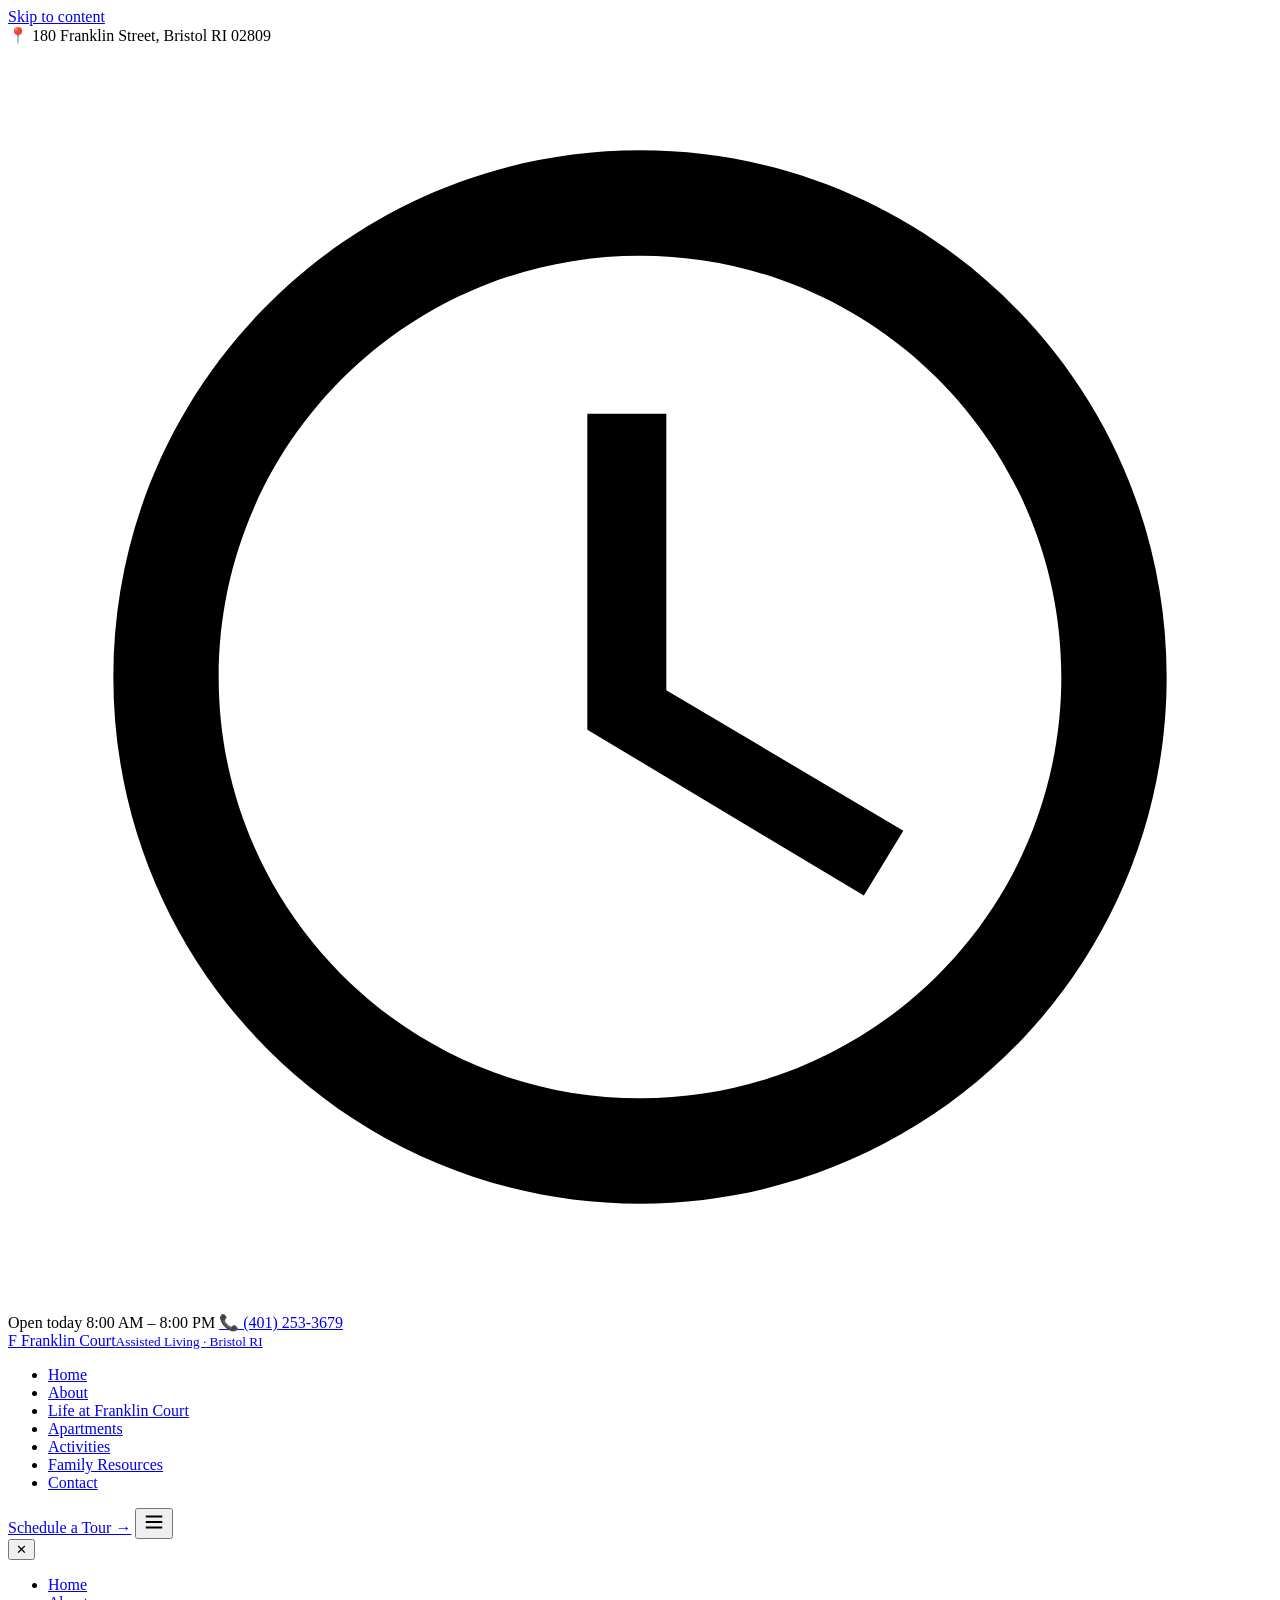
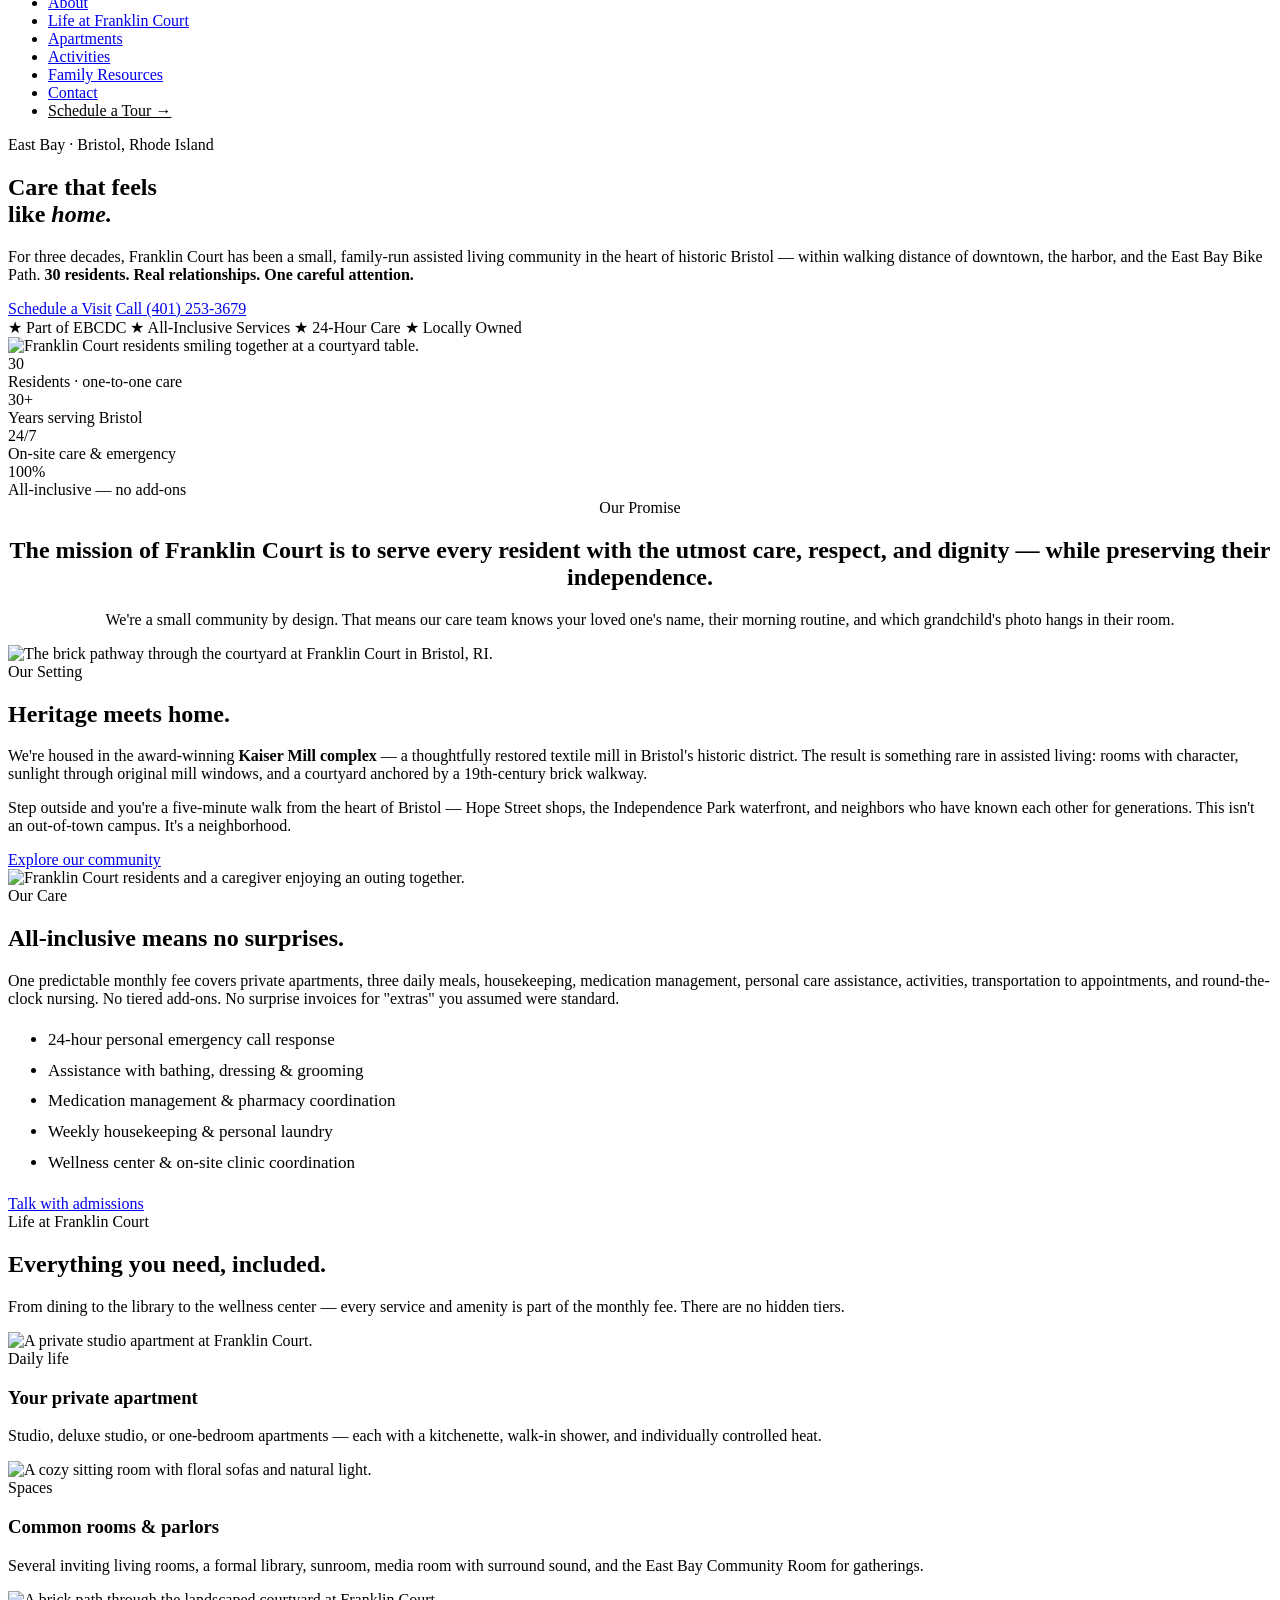
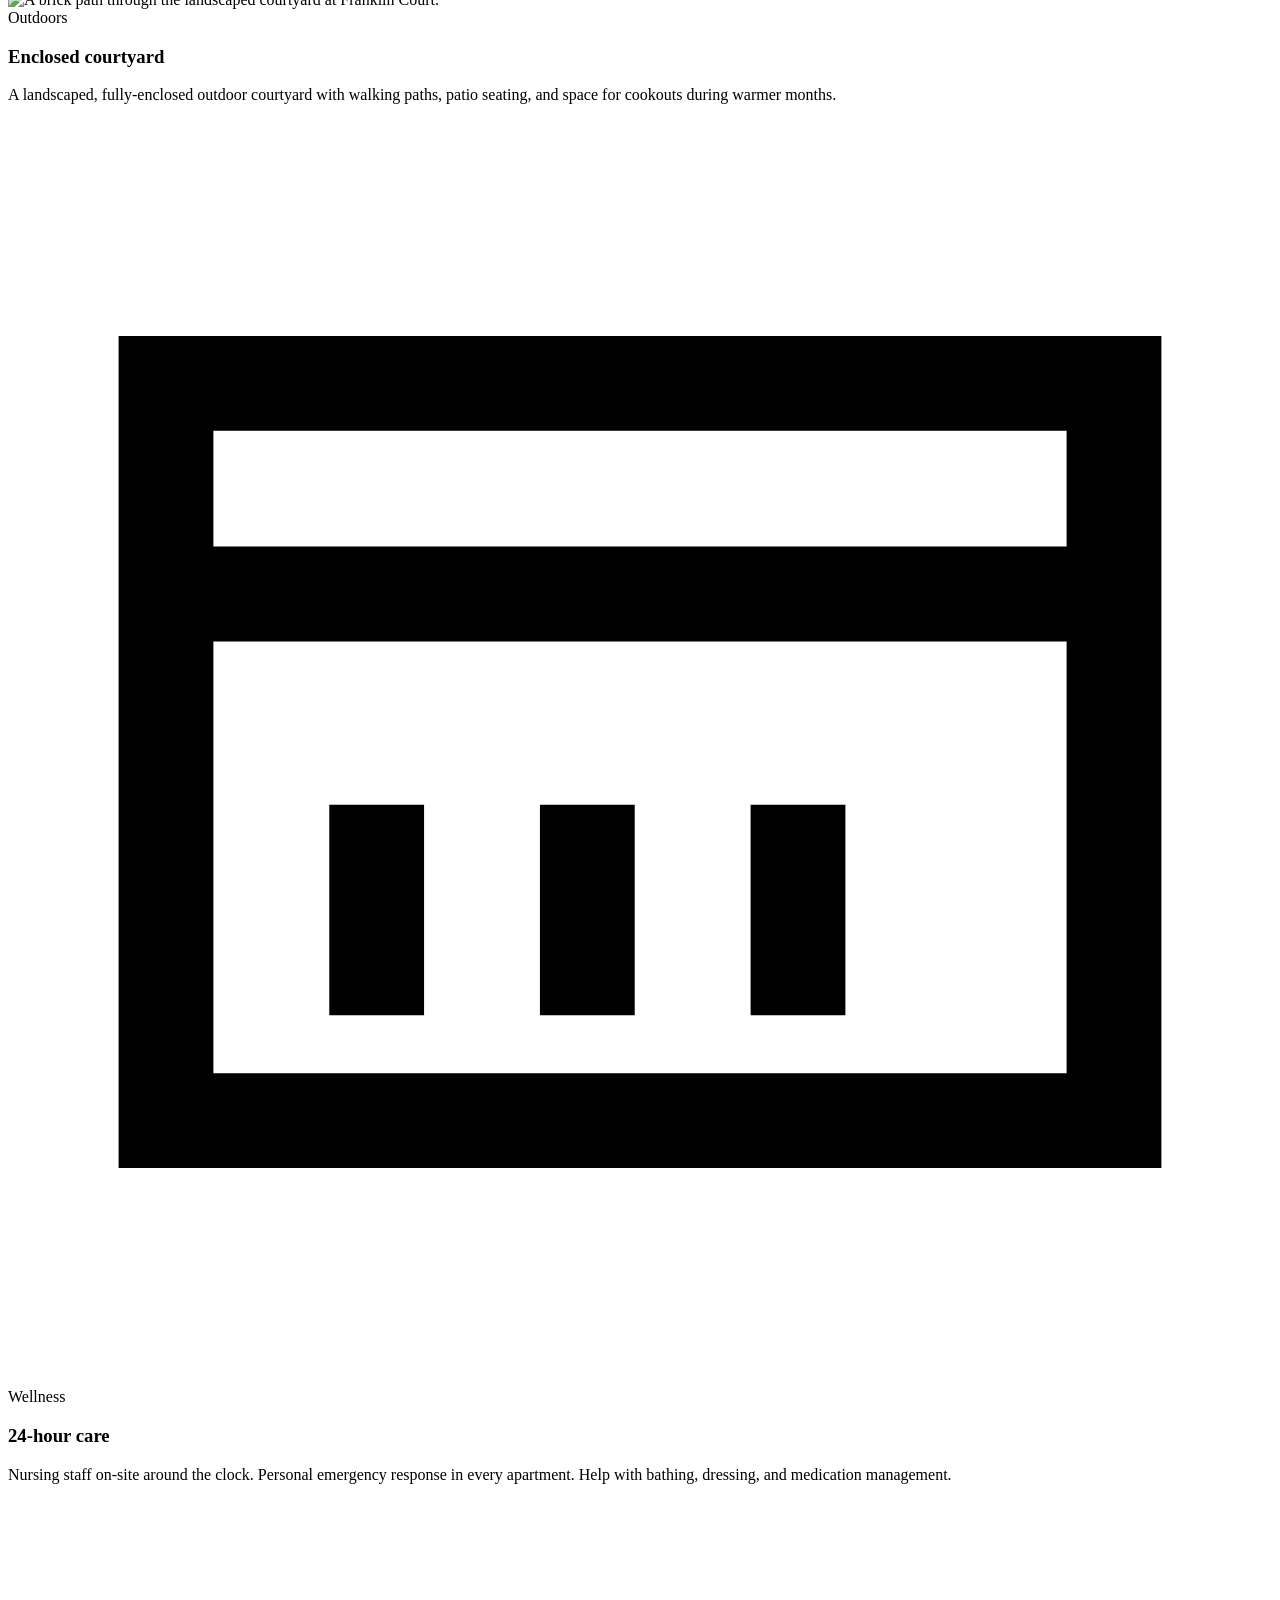
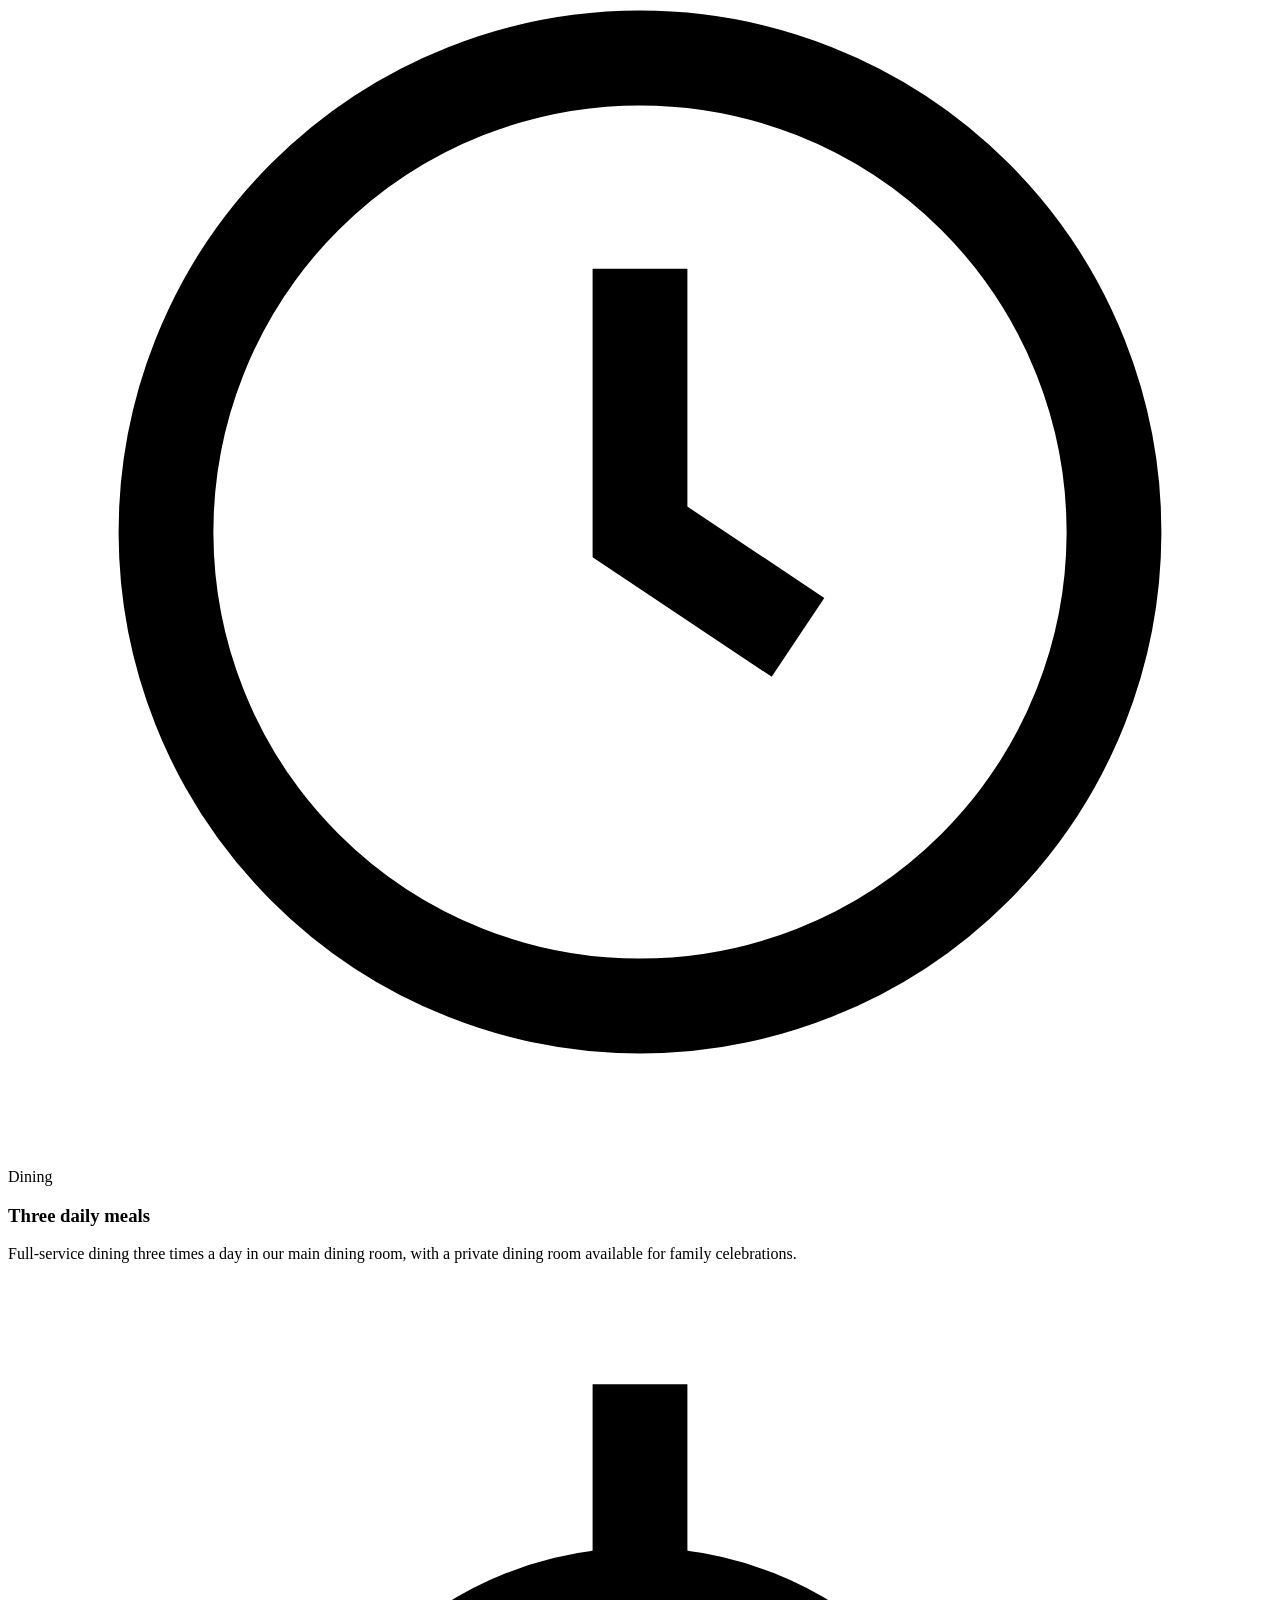
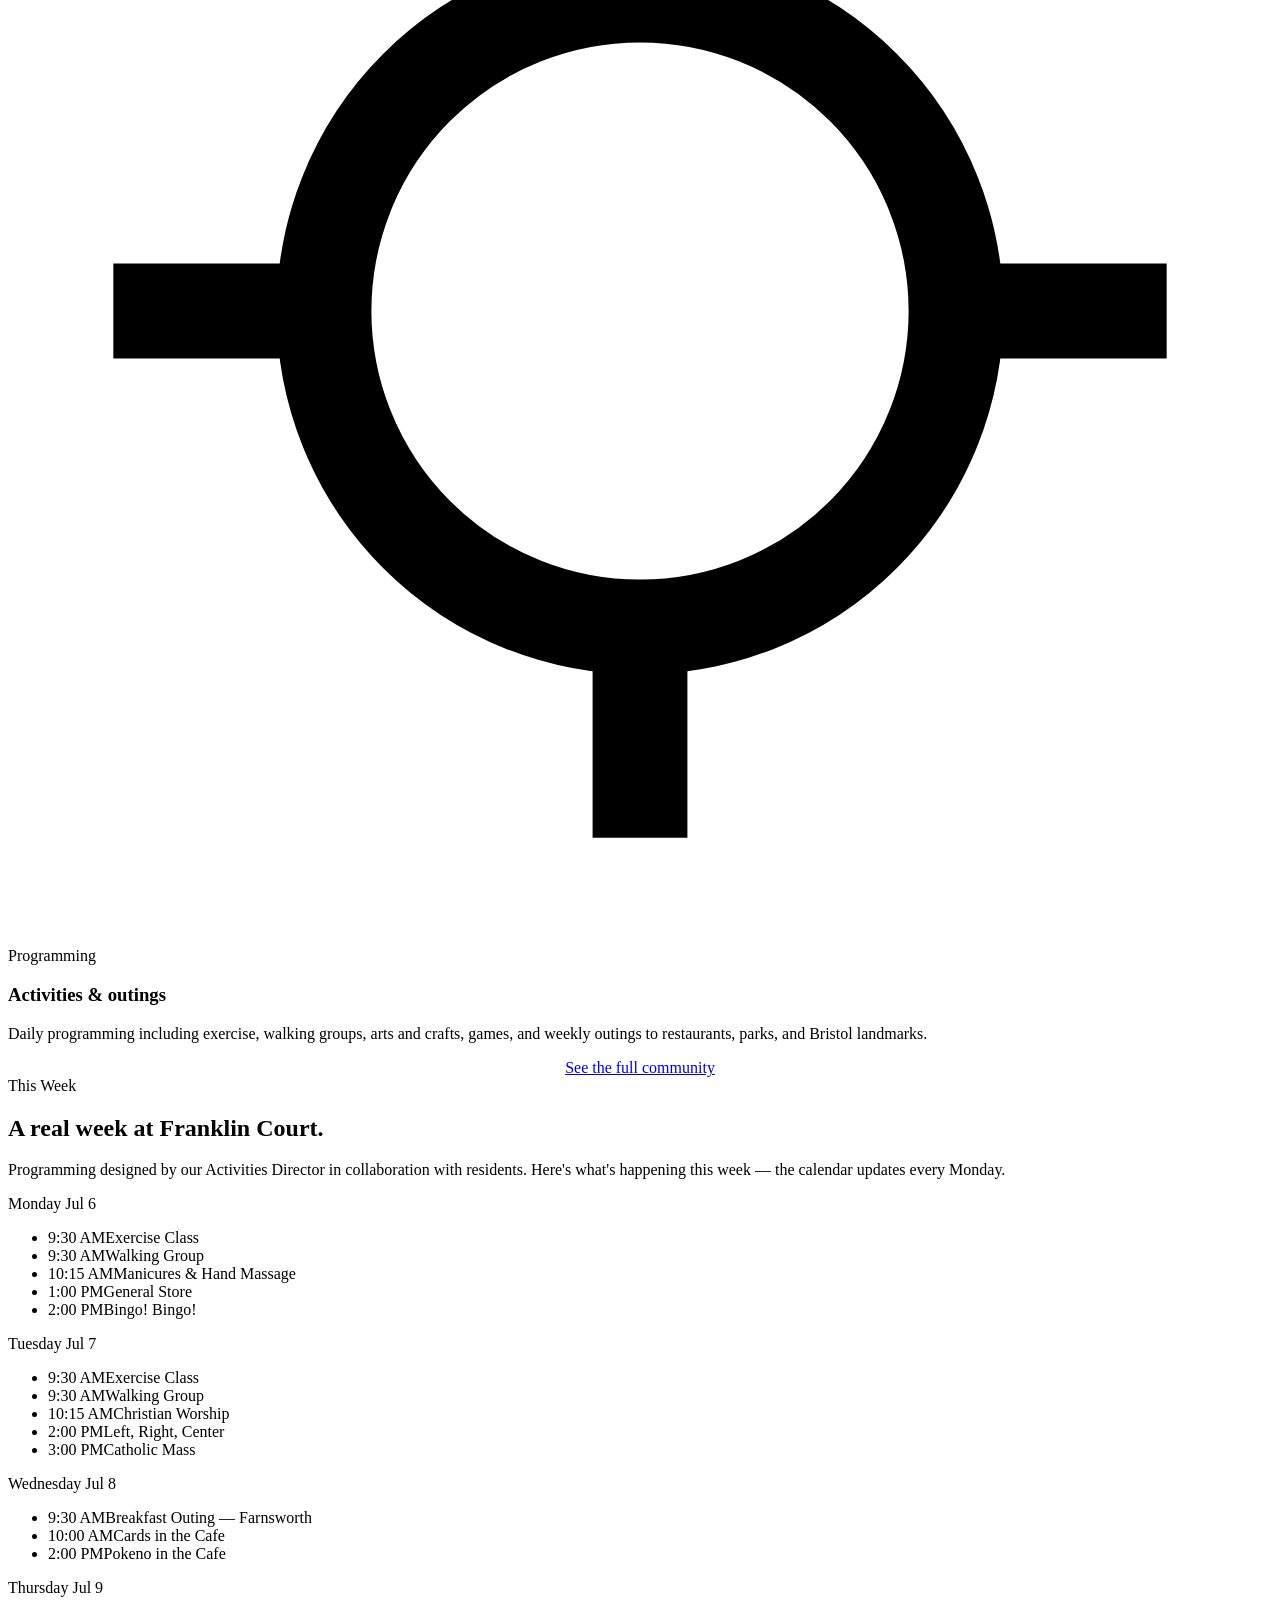
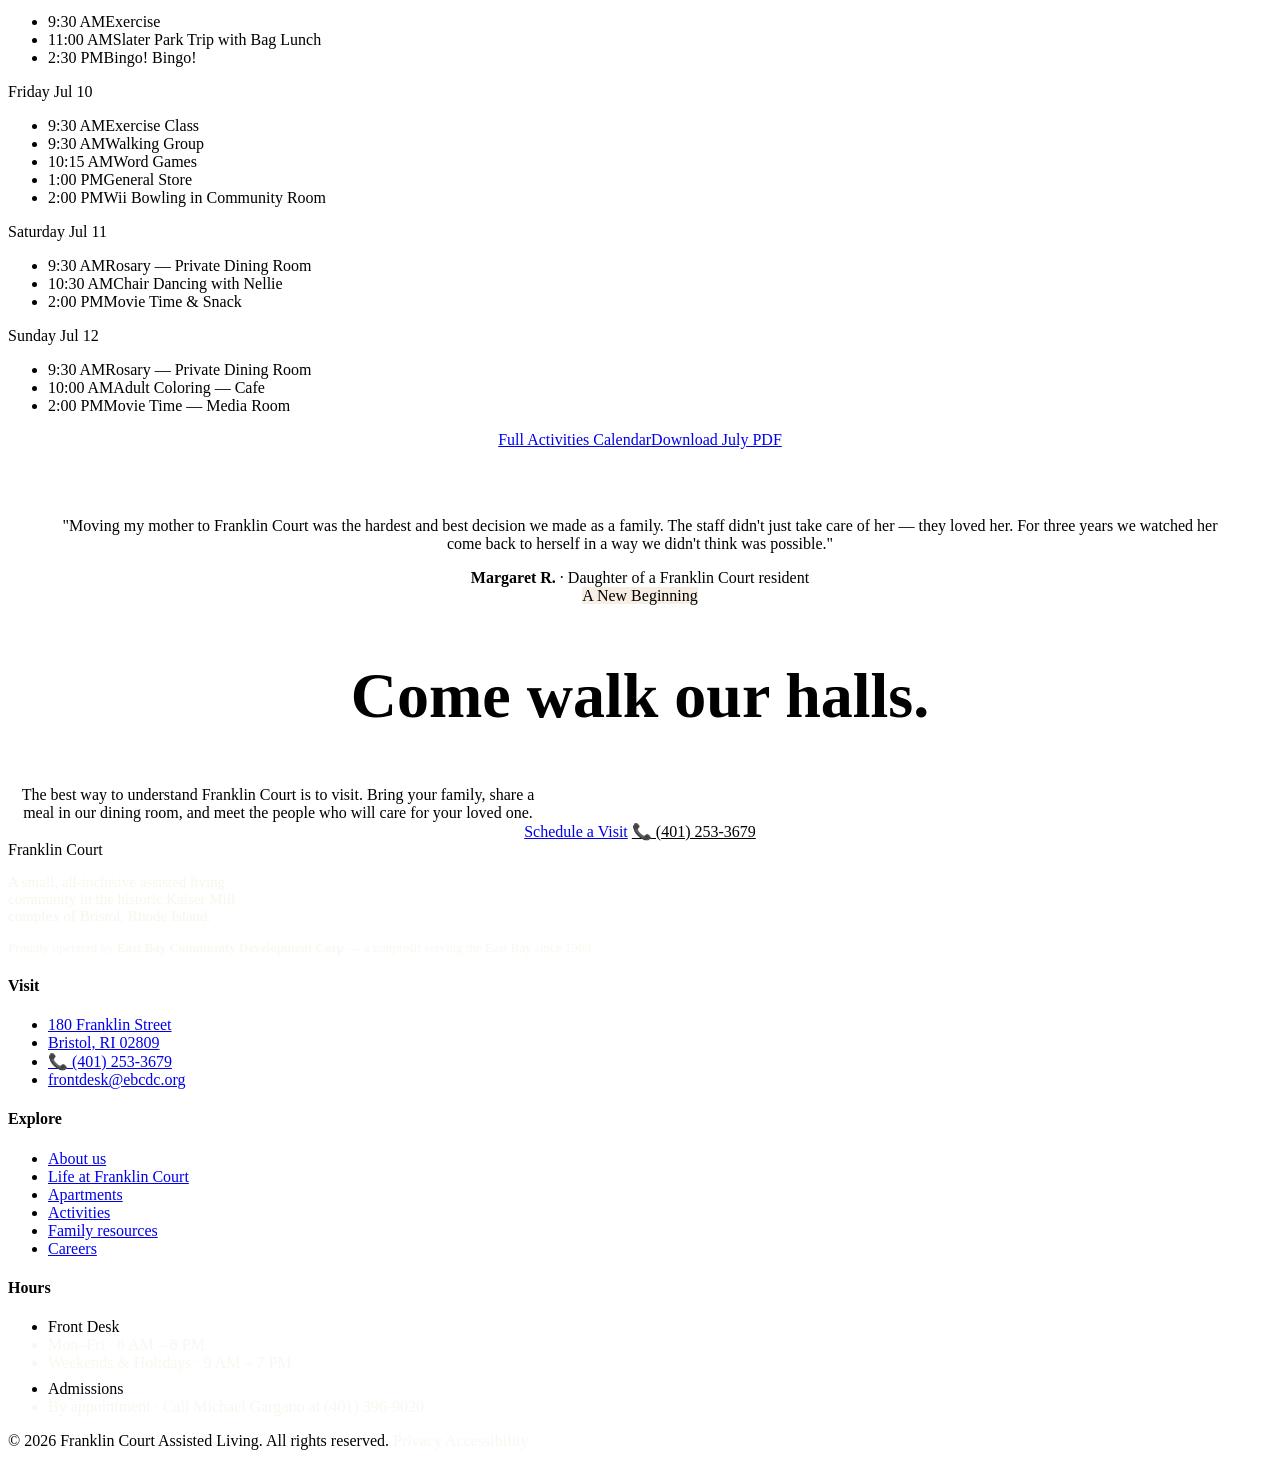
==== wordpress-theme/index.html @ 89bde264 "Fix home page hero: use hero-home.jpg (smiling residents) instead of card-staff.jpg (outdoor group)" ====
<!DOCTYPE html>
<html lang="en">
<head>
  <meta charset="utf-8">
  <meta name="viewport" content="width=device-width, initial-scale=1, viewport-fit=cover">
  <title>Franklin Court Assisted Living | Bristol, RI</title>
  <meta name="description" content="A dignified, family-run assisted living community in the historic Kaiser Mill complex of Bristol, RI. Personalized care, all-inclusive services, and a deep connection to the East Bay community since 1993.">
  <meta name="theme-color" content="#1A2530">

  <link rel="preconnect" href="https://fonts.googleapis.com">
  <link rel="preconnect" href="https://fonts.gstatic.com" crossorigin>
  <link href="https://fonts.googleapis.com/css2?family=Fraunces:ital,opsz,wght@0,9..144,400;0,9..144,500;0,9..144,600;1,9..144,400;1,9..144,500&family=JetBrains+Mono:wght@500;600&family=Source+Sans+3:wght@400;500;600;700&display=swap" rel="stylesheet">

  <link rel="stylesheet" href="css/main.css">
  <link rel="icon" type="image/svg+xml" href="data:image/svg+xml,<svg xmlns='http://www.w3.org/2000/svg' viewBox='0 0 32 32'><rect width='32' height='32' rx='6' fill='%231A2530'/><text x='16' y='22' font-family='Georgia' font-size='18' fill='%23F5EFE2' text-anchor='middle' font-weight='500'>F</text></svg>">

  <meta property="og:type" content="website">
  <meta property="og:title" content="Franklin Court Assisted Living | Bristol RI">
  <meta property="og:description" content="All-inclusive assisted living in the heart of historic Bristol, RI. Personalized care, dignity, and a real family-feel.">
  <meta property="og:image" content="images/hero-home.jpg">
  <meta property="og:url" content="https://www.fcalri.com/">
</head>
<body>
  <a class="skip-link" href="#main">Skip to content</a>

  <header class="site-header" role="banner">
    <div class="topbar">
      <div class="container topbar-inner">
        <span>📍 180 Franklin Street, Bristol RI 02809</span>
        <div class="topbar-meta">
          <span><svg viewBox="0 0 24 24" fill="currentColor"><path d="M12 2C6.48 2 2 6.48 2 12s4.48 10 10 10 10-4.48 10-10S17.52 2 12 2zm0 18c-4.42 0-8-3.58-8-8s3.58-8 8-8 8 3.58 8 8-3.58 8-8 8zm.5-13H11v6l5.25 3.15.75-1.23-4.5-2.67z"/></svg> Open today 8:00 AM – 8:00 PM</span>
          <a href="tel:14012533679">📞 (401) 253-3679</a>
        </div>
      </div>
    </div>

    <div class="container nav">
      <a href="/" class="brand" aria-label="Franklin Court Assisted Living">
        <span class="brand-mark">F</span>
        <span class="brand-text">Franklin Court<small>Assisted Living · Bristol RI</small></span>
      </a>

      <nav aria-label="Primary">
        <ul class="nav-links">
          <li><a class="nav-link is-active" href="/">Home</a></li>
          <li><a class="nav-link" href="about.html">About</a></li>
          <li><a class="nav-link" href="life-at.html">Life at Franklin Court</a></li>
          <li><a class="nav-link" href="apartments.html">Apartments</a></li>
          <li><a class="nav-link" href="activities.html">Activities</a></li>
          <li><a class="nav-link" href="family-resources.html">Family Resources</a></li>
          <li><a class="nav-link" href="contact.html">Contact</a></li>
        </ul>
      </nav>

      <a href="tour.html" class="nav-cta">Schedule a Tour →</a>
      <button class="nav-toggle" aria-label="Open menu" aria-expanded="false" id="navToggle">
        <svg viewBox="0 0 24 24" width="22" height="22" fill="none" stroke="currentColor" stroke-width="2"><path d="M3 6h18M3 12h18M3 18h18"/></svg>
      </button>
    </div>
  </header>

  <div class="mobile-menu" id="mobileMenu" role="dialog" aria-label="Menu">
    <button class="mobile-menu-close" id="mobileClose" aria-label="Close menu">✕</button>
    <ul>
      <li><a href="/">Home</a></li>
      <li><a href="about.html">About</a></li>
      <li><a href="life-at.html">Life at Franklin Court</a></li>
      <li><a href="apartments.html">Apartments</a></li>
      <li><a href="activities.html">Activities</a></li>
      <li><a href="family-resources.html">Family Resources</a></li>
      <li><a href="contact.html">Contact</a></li>
      <li><a href="tour.html" style="color:var(--c-accent)">Schedule a Tour →</a></li>
    </ul>
  </div>

  <main id="main">

    <!-- HERO -->
    <section class="hero">
      <div class="container-wide hero-grid">
        <div class="hero-text reveal">
          <span class="eyebrow">East Bay · Bristol, Rhode Island</span>
          <h1>Care that feels<br>like <em>home.</em></h1>
          <p class="hero-lede">
            For three decades, Franklin Court has been a small, family-run assisted living community in the heart of historic Bristol — within walking distance of downtown, the harbor, and the East Bay Bike Path. <strong>30 residents. Real relationships. One careful attention.</strong>
          </p>
          <div class="btn-row">
            <a href="tour.html" class="btn btn-primary">Schedule a Visit</a>
            <a href="tel:14012533679" class="btn btn-ghost">Call (401) 253-3679</a>
          </div>

          <div class="hero-trust">
            <span class="hero-trust-item">★ Part of EBCDC</span>
            <span class="hero-trust-item">★ All-Inclusive Services</span>
            <span class="hero-trust-item">★ 24-Hour Care</span>
            <span class="hero-trust-item">★ Locally Owned</span>
          </div>
        </div>
        <div class="hero-image">
          <img src="images/hero-home.jpg" alt="Franklin Court residents smiling together at a courtyard table.">
        </div>
      </div>
    </section>

    <!-- STATS -->
    <section class="stats">
      <div class="container">
        <div class="stats-grid">
          <div>
            <div class="stat-num">30</div>
            <div class="stat-label">Residents · one-to-one care</div>
          </div>
          <div>
            <div class="stat-num">30+</div>
            <div class="stat-label">Years serving Bristol</div>
          </div>
          <div>
            <div class="stat-num">24/7</div>
            <div class="stat-label">On-site care & emergency</div>
          </div>
          <div>
            <div class="stat-num">100%</div>
            <div class="stat-label">All-inclusive — no add-ons</div>
          </div>
        </div>
      </div>
    </section>

    <!-- INTRO / MISSION -->
    <section class="section-paper">
      <div class="container-narrow" style="text-align:center;">
        <span class="eyebrow">Our Promise</span>
        <h2 class="reveal">The mission of Franklin Court is to serve every resident with the utmost care, respect, and dignity — while preserving their independence.</h2>
        <p style="font-size:var(--fs-md); color:var(--c-slate); margin-top:var(--sp-3);" class="reveal">
          We're a small community by design. That means our care team knows your loved one's name, their morning routine, and which grandchild's photo hangs in their room.
        </p>
      </div>
    </section>

    <!-- TWO-COLUMN: WHAT MAKES US DIFFERENT -->
    <section class="section-cream">
      <div class="container-wide">
        <div class="feature">
          <div class="feature-image reveal">
            <img src="images/hero-life-at.jpg" alt="The brick pathway through the courtyard at Franklin Court in Bristol, RI.">
          </div>
          <div class="feature-text reveal">
            <span class="eyebrow">Our Setting</span>
            <h2>Heritage meets home.</h2>
            <p>
              We're housed in the award-winning <strong>Kaiser Mill complex</strong> — a thoughtfully restored textile mill in Bristol's historic district. The result is something rare in assisted living: rooms with character, sunlight through original mill windows, and a courtyard anchored by a 19th-century brick walkway.
            </p>
            <p>
              Step outside and you're a five-minute walk from the heart of Bristol — Hope Street shops, the Independence Park waterfront, and neighbors who have known each other for generations. This isn't an out-of-town campus. It's a neighborhood.
            </p>
            <a href="life-at.html" class="btn btn-secondary">Explore our community</a>
          </div>
        </div>
      </div>
    </section>

    <section>
      <div class="container-wide">
        <div class="feature reverse">
          <div class="feature-image reveal">
            <img src="images/card-staff.jpg" alt="Franklin Court residents and a caregiver enjoying an outing together.">
          </div>
          <div class="feature-text reveal">
            <span class="eyebrow">Our Care</span>
            <h2>All-inclusive means no surprises.</h2>
            <p>
              One predictable monthly fee covers private apartments, three daily meals, housekeeping, medication management, personal care assistance, activities, transportation to appointments, and round-the-clock nursing. No tiered add-ons. No surprise invoices for "extras" you assumed were standard.
            </p>
            <ul style="font-size:1.0625rem; line-height:1.8; color:var(--c-ink-soft);">
              <li>24-hour personal emergency call response</li>
              <li>Assistance with bathing, dressing &amp; grooming</li>
              <li>Medication management &amp; pharmacy coordination</li>
              <li>Weekly housekeeping &amp; personal laundry</li>
              <li>Wellness center &amp; on-site clinic coordination</li>
            </ul>
            <a href="tour.html" class="btn btn-secondary">Talk with admissions</a>
          </div>
        </div>
      </div>
    </section>

    <!-- SERVICE GRID -->
    <section class="section-cream">
      <div class="container-wide">
        <div class="section-head">
          <span class="eyebrow">Life at Franklin Court</span>
          <h2>Everything you need, included.</h2>
          <p>From dining to the library to the wellness center — every service and amenity is part of the monthly fee. There are no hidden tiers.</p>
        </div>

        <div class="card-grid cols-3">
          <div class="card reveal">
            <div class="card-image"><img src="images/hero-apartments.jpg" alt="A private studio apartment at Franklin Court."></div>
            <div class="card-body">
              <div class="card-meta">Daily life</div>
              <h3 class="card-title">Your private apartment</h3>
              <p class="card-text">Studio, deluxe studio, or one-bedroom apartments — each with a kitchenette, walk-in shower, and individually controlled heat.</p>
            </div>
          </div>
          <div class="card reveal">
            <div class="card-image"><img src="images/card-library.jpg" alt="A cozy sitting room with floral sofas and natural light."></div>
            <div class="card-body">
              <div class="card-meta">Spaces</div>
              <h3 class="card-title">Common rooms & parlors</h3>
              <p class="card-text">Several inviting living rooms, a formal library, sunroom, media room with surround sound, and the East Bay Community Room for gatherings.</p>
            </div>
          </div>
          <div class="card reveal">
            <div class="card-image"><img src="images/hero-life-at.jpg" alt="A brick path through the landscaped courtyard at Franklin Court."></div>
            <div class="card-body">
              <div class="card-meta">Outdoors</div>
              <h3 class="card-title">Enclosed courtyard</h3>
              <p class="card-text">A landscaped, fully-enclosed outdoor courtyard with walking paths, patio seating, and space for cookouts during warmer months.</p>
            </div>
          </div>
          <div class="card reveal">
            <div class="card-body" style="padding:var(--sp-4);">
              <div class="card-icon">
                <svg viewBox="0 0 24 24" fill="none" stroke="currentColor" stroke-width="1.8"><path d="M3 5h18v14H3z M3 9h18 M7 13v4 M11 13v4 M15 13v4"/></svg>
              </div>
              <div class="card-meta">Wellness</div>
              <h3 class="card-title">24-hour care</h3>
              <p class="card-text">Nursing staff on-site around the clock. Personal emergency response in every apartment. Help with bathing, dressing, and medication management.</p>
            </div>
          </div>
          <div class="card reveal">
            <div class="card-body" style="padding:var(--sp-4);">
              <div class="card-icon">
                <svg viewBox="0 0 24 24" fill="none" stroke="currentColor" stroke-width="1.8"><circle cx="12" cy="12" r="9"/><path d="M12 7v5l3 2"/></svg>
              </div>
              <div class="card-meta">Dining</div>
              <h3 class="card-title">Three daily meals</h3>
              <p class="card-text">Full-service dining three times a day in our main dining room, with a private dining room available for family celebrations.</p>
            </div>
          </div>
          <div class="card reveal">
            <div class="card-body" style="padding:var(--sp-4);">
              <div class="card-icon">
                <svg viewBox="0 0 24 24" fill="none" stroke="currentColor" stroke-width="1.8"><path d="M2 12h4 M18 12h4 M12 2v4 M12 18v4"/><circle cx="12" cy="12" r="6"/></svg>
              </div>
              <div class="card-meta">Programming</div>
              <h3 class="card-title">Activities & outings</h3>
              <p class="card-text">Daily programming including exercise, walking groups, arts and crafts, games, and weekly outings to restaurants, parks, and Bristol landmarks.</p>
            </div>
          </div>
        </div>

        <div style="text-align:center; margin-top:var(--sp-5);">
          <a href="life-at.html" class="btn btn-primary">See the full community</a>
        </div>
      </div>
    </section>

    <!-- ACTIVITIES THIS WEEK -->
    <section>
      <div class="container-wide">
        <div class="section-head">
          <span class="eyebrow">This Week</span>
          <h2>A real week at Franklin Court.</h2>
          <p>Programming designed by our Activities Director in collaboration with residents. Here's what's happening this week — the calendar updates every Monday.</p>
        </div>

        <div class="week-grid">

          <div class="day-card">
            <span class="day-name">Monday</span>
            <span class="day-date">Jul 6</span>
            <ul class="day-events">
              <li class="day-event"><span class="day-event-time">9:30 AM</span>Exercise Class</li>
              <li class="day-event"><span class="day-event-time">9:30 AM</span>Walking Group</li>
              <li class="day-event"><span class="day-event-time">10:15 AM</span>Manicures &amp; Hand Massage</li>
              <li class="day-event"><span class="day-event-time">1:00 PM</span>General Store</li>
              <li class="day-event"><span class="day-event-time">2:00 PM</span>Bingo! Bingo!</li>
            </ul>
          </div>

          <div class="day-card is-today">
            <span class="day-name">Tuesday</span>
            <span class="day-date">Jul 7</span>
            <ul class="day-events">
              <li class="day-event"><span class="day-event-time">9:30 AM</span>Exercise Class</li>
              <li class="day-event"><span class="day-event-time">9:30 AM</span>Walking Group</li>
              <li class="day-event"><span class="day-event-time">10:15 AM</span>Christian Worship</li>
              <li class="day-event"><span class="day-event-time">2:00 PM</span>Left, Right, Center</li>
              <li class="day-event"><span class="day-event-time">3:00 PM</span>Catholic Mass</li>
            </ul>
          </div>

          <div class="day-card">
            <span class="day-name">Wednesday</span>
            <span class="day-date">Jul 8</span>
            <ul class="day-events">
              <li class="day-event"><span class="day-event-time">9:30 AM</span>Breakfast Outing — Farnsworth</li>
              <li class="day-event"><span class="day-event-time">10:00 AM</span>Cards in the Cafe</li>
              <li class="day-event"><span class="day-event-time">2:00 PM</span>Pokeno in the Cafe</li>
            </ul>
          </div>

          <div class="day-card">
            <span class="day-name">Thursday</span>
            <span class="day-date">Jul 9</span>
            <ul class="day-events">
              <li class="day-event"><span class="day-event-time">9:30 AM</span>Exercise</li>
              <li class="day-event"><span class="day-event-time">11:00 AM</span>Slater Park Trip with Bag Lunch</li>
              <li class="day-event"><span class="day-event-time">2:30 PM</span>Bingo! Bingo!</li>
            </ul>
          </div>

          <div class="day-card">
            <span class="day-name">Friday</span>
            <span class="day-date">Jul 10</span>
            <ul class="day-events">
              <li class="day-event"><span class="day-event-time">9:30 AM</span>Exercise Class</li>
              <li class="day-event"><span class="day-event-time">9:30 AM</span>Walking Group</li>
              <li class="day-event"><span class="day-event-time">10:15 AM</span>Word Games</li>
              <li class="day-event"><span class="day-event-time">1:00 PM</span>General Store</li>
              <li class="day-event"><span class="day-event-time">2:00 PM</span>Wii Bowling in Community Room</li>
            </ul>
          </div>

          <div class="day-card">
            <span class="day-name">Saturday</span>
            <span class="day-date">Jul 11</span>
            <ul class="day-events">
              <li class="day-event"><span class="day-event-time">9:30 AM</span>Rosary — Private Dining Room</li>
              <li class="day-event"><span class="day-event-time">10:30 AM</span>Chair Dancing with Nellie</li>
              <li class="day-event"><span class="day-event-time">2:00 PM</span>Movie Time &amp; Snack</li>
            </ul>
          </div>

          <div class="day-card">
            <span class="day-name">Sunday</span>
            <span class="day-date">Jul 12</span>
            <ul class="day-events">
              <li class="day-event"><span class="day-event-time">9:30 AM</span>Rosary — Private Dining Room</li>
              <li class="day-event"><span class="day-event-time">10:00 AM</span>Adult Coloring — Cafe</li>
              <li class="day-event"><span class="day-event-time">2:00 PM</span>Movie Time — Media Room</li>
            </ul>
          </div>

        </div>

        <div style="text-align:center; margin-top:var(--sp-5); display:flex; gap:var(--sp-2); flex-wrap:wrap; justify-content:center;">
          <a href="activities.html" class="btn btn-secondary">Full Activities Calendar</a>
          <a href="files/July-2026-Calendar.pdf" class="btn btn-ghost">Download July PDF</a>
        </div>
      </div>
    </section>

    <!-- TESTIMONIAL / QUOTE -->
    <section class="section-cream">
      <div class="container-narrow">
        <div style="text-align:center;">
          <svg width="48" height="48" viewBox="0 0 24 24" fill="none" stroke="var(--c-accent)" stroke-width="1.2" style="margin:0 auto var(--sp-3);">
            <path d="M9 7H5a2 2 0 00-2 2v4a2 2 0 002 2h2v3a2 2 0 002 2h2V11H7M19 7h-4a2 2 0 00-2 2v4a2 2 0 002 2h2v3a2 2 0 002 2h2V11h-2"/>
          </svg>
          <blockquote class="quote">
            "Moving my mother to Franklin Court was the hardest and best decision we made as a family. The staff didn't just take care of her — they loved her. For three years we watched her come back to herself in a way we didn't think was possible."
          </blockquote>
          <div class="quote-source" style="justify-content:center;">
            <div class="quote-avatar" aria-hidden="true"></div>
            <div><strong>Margaret R.</strong> · Daughter of a Franklin Court resident</div>
          </div>
        </div>
      </div>
    </section>

    <!-- CTA / VISIT -->
    <section class="section-dark">
      <div class="container-narrow" style="text-align:center;">
        <span class="eyebrow" style="background:rgba(198,150,74,0.15); color:var(--c-gold);">A New Beginning</span>
        <h2 style="font-size:clamp(2.25rem,5vw,4rem);">Come walk our halls.</h2>
        <p style="font-size:var(--fs-md); max-width:540px; margin:0 auto var(--sp-4);">
          The best way to understand Franklin Court is to visit. Bring your family, share a meal in our dining room, and meet the people who will care for your loved one.
        </p>
        <div class="btn-row" style="justify-content:center;">
          <a href="tour.html" class="btn btn-primary">Schedule a Visit</a>
          <a href="tel:14012533679" class="btn btn-ghost" style="border-color:var(--c-cream); color:var(--c-cream);">📞 (401) 253-3679</a>
        </div>
      </div>
    </section>

  </main>

  <footer class="site-footer" role="contentinfo">
    <div class="container-wide">
      <div class="footer-grid">
        <div>
          <div class="footer-brand">Franklin Court</div>
          <p style="color:rgba(245,239,226,0.65); font-size:0.9375rem; max-width:280px;">
            A small, all-inclusive assisted living community in the historic Kaiser Mill complex of Bristol, Rhode Island.
          </p>
          <p style="color:rgba(245,239,226,0.5); font-size:0.8125rem; margin-top:var(--sp-3);">
            Proudly operated by <strong style="color:var(--c-cream);">East Bay Community Development Corp</strong> — a nonprofit serving the East Bay since 1969.
          </p>
        </div>

        <div class="footer-col">
          <h4>Visit</h4>
          <ul>
            <li><a href="contact.html">180 Franklin Street</a></li>
            <li><a href="contact.html">Bristol, RI 02809</a></li>
            <li><a href="tel:14012533679">📞 (401) 253-3679</a></li>
            <li><a href="mailto:frontdesk@ebcdc.org">frontdesk@ebcdc.org</a></li>
          </ul>
        </div>

        <div class="footer-col">
          <h4>Explore</h4>
          <ul>
            <li><a href="about.html">About us</a></li>
            <li><a href="life-at.html">Life at Franklin Court</a></li>
            <li><a href="apartments.html">Apartments</a></li>
            <li><a href="activities.html">Activities</a></li>
            <li><a href="family-resources.html">Family resources</a></li>
            <li><a href="employment.html">Careers</a></li>
          </ul>
        </div>

        <div class="footer-col">
          <h4>Hours</h4>
          <ul>
            <li>Front Desk</li>
            <li style="color:rgba(245,239,226,0.5);">Mon–Fri · 8 AM – 8 PM</li>
            <li style="color:rgba(245,239,226,0.5);">Weekends &amp; Holidays · 9 AM – 7 PM</li>
            <li style="margin-top:8px;">Admissions</li>
            <li style="color:rgba(245,239,226,0.5);">By appointment · Call Michael Gargano at (401) 396-9020</li>
          </ul>
        </div>
      </div>

      <div class="footer-bottom">
        <span>© 2026 Franklin Court Assisted Living. All rights reserved.</span>
        <span>
          <a href="privacy.html" style="color:rgba(245,239,226,0.5); text-decoration:none; margin-right:var(--sp-3);">Privacy</a>
          <a href="terms.html" style="color:rgba(245,239,226,0.5); text-decoration:none;">Accessibility</a>
        </span>
      </div>
    </div>
  </footer>

  <script src="js/site.js"></script>
</body>
</html>
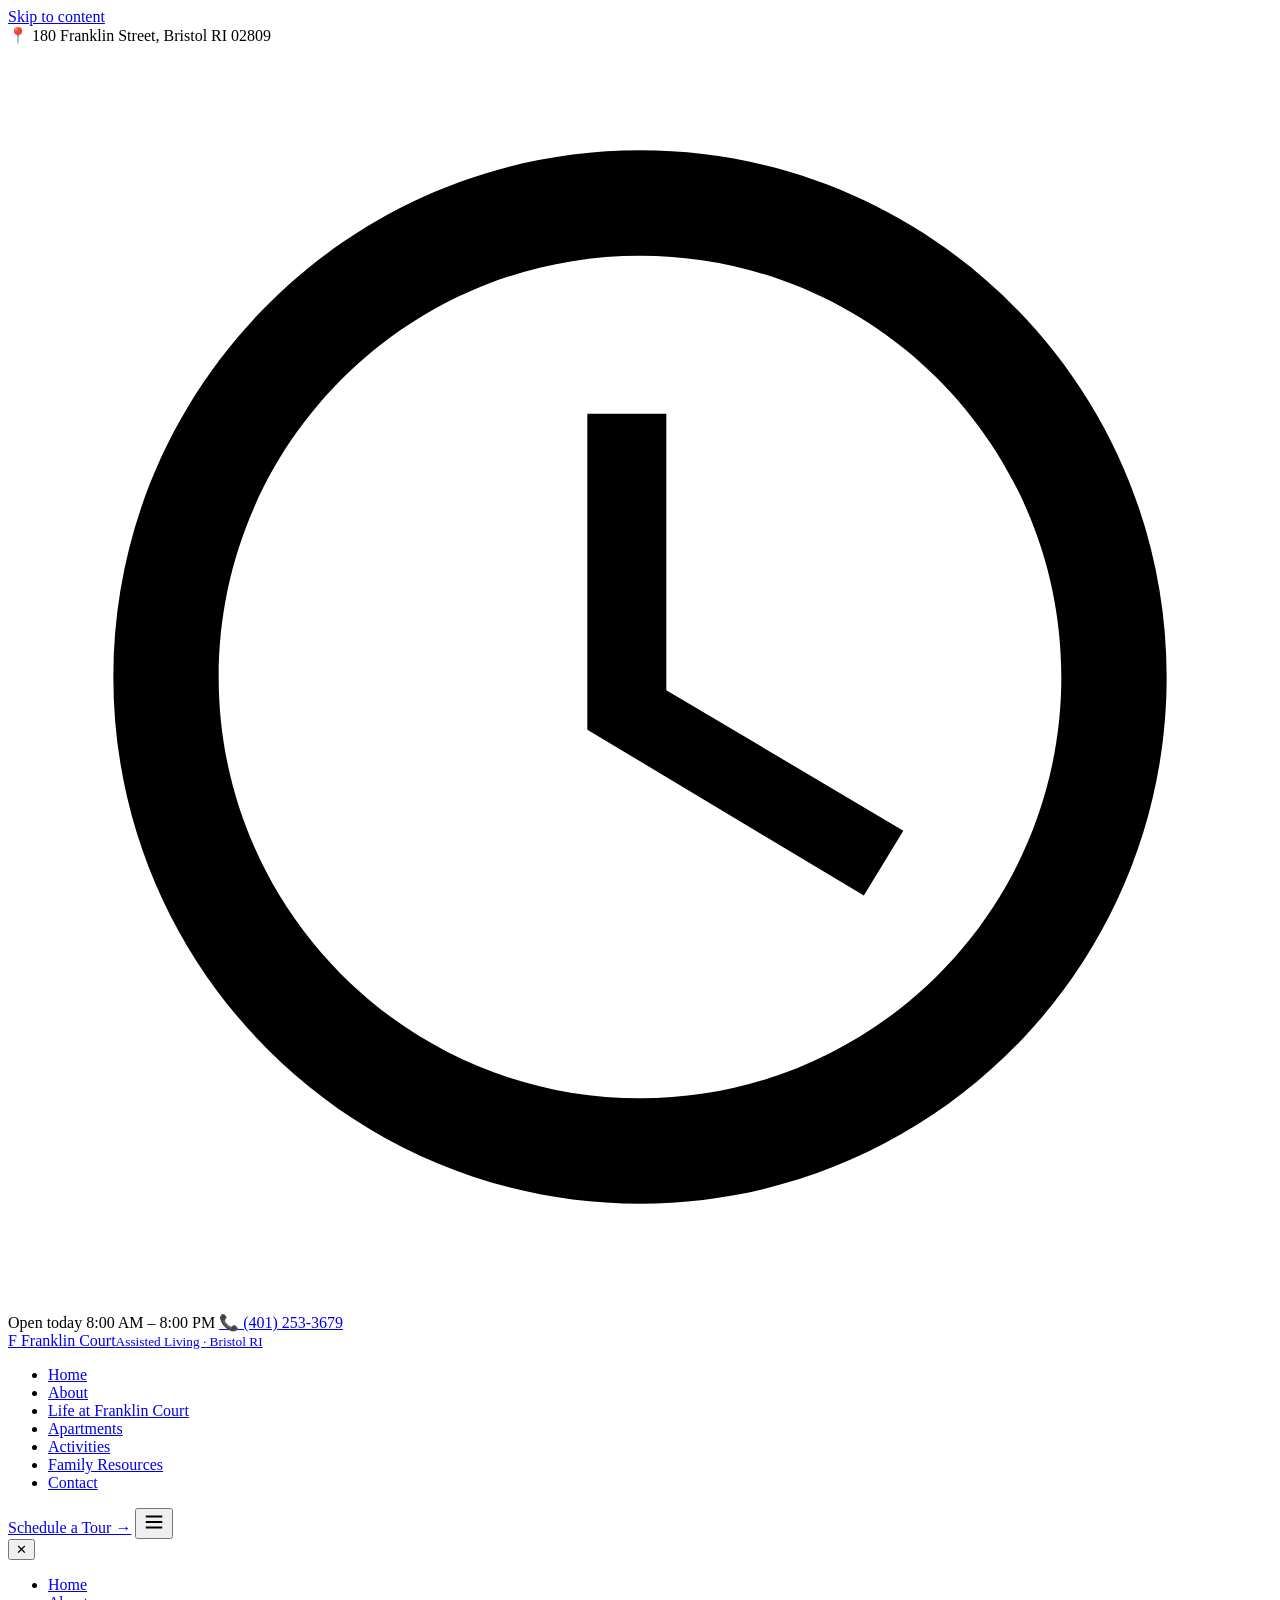
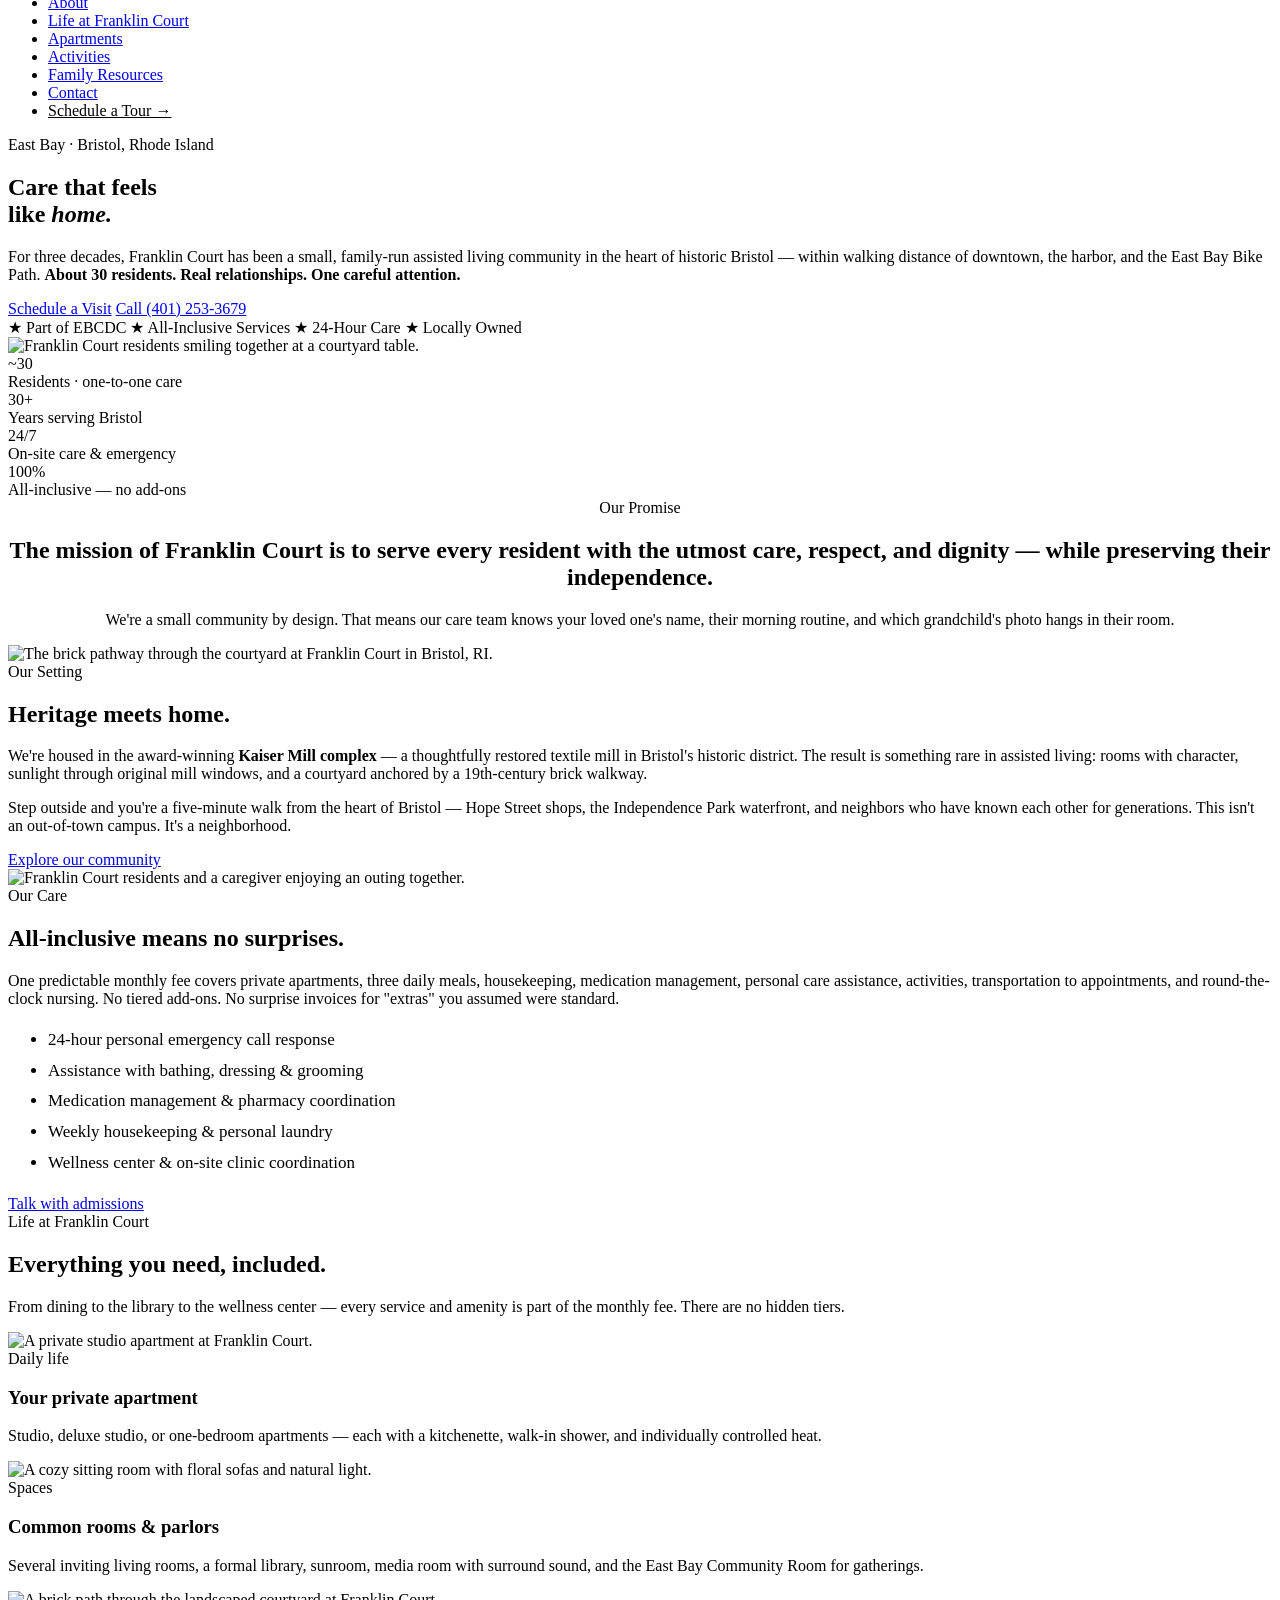
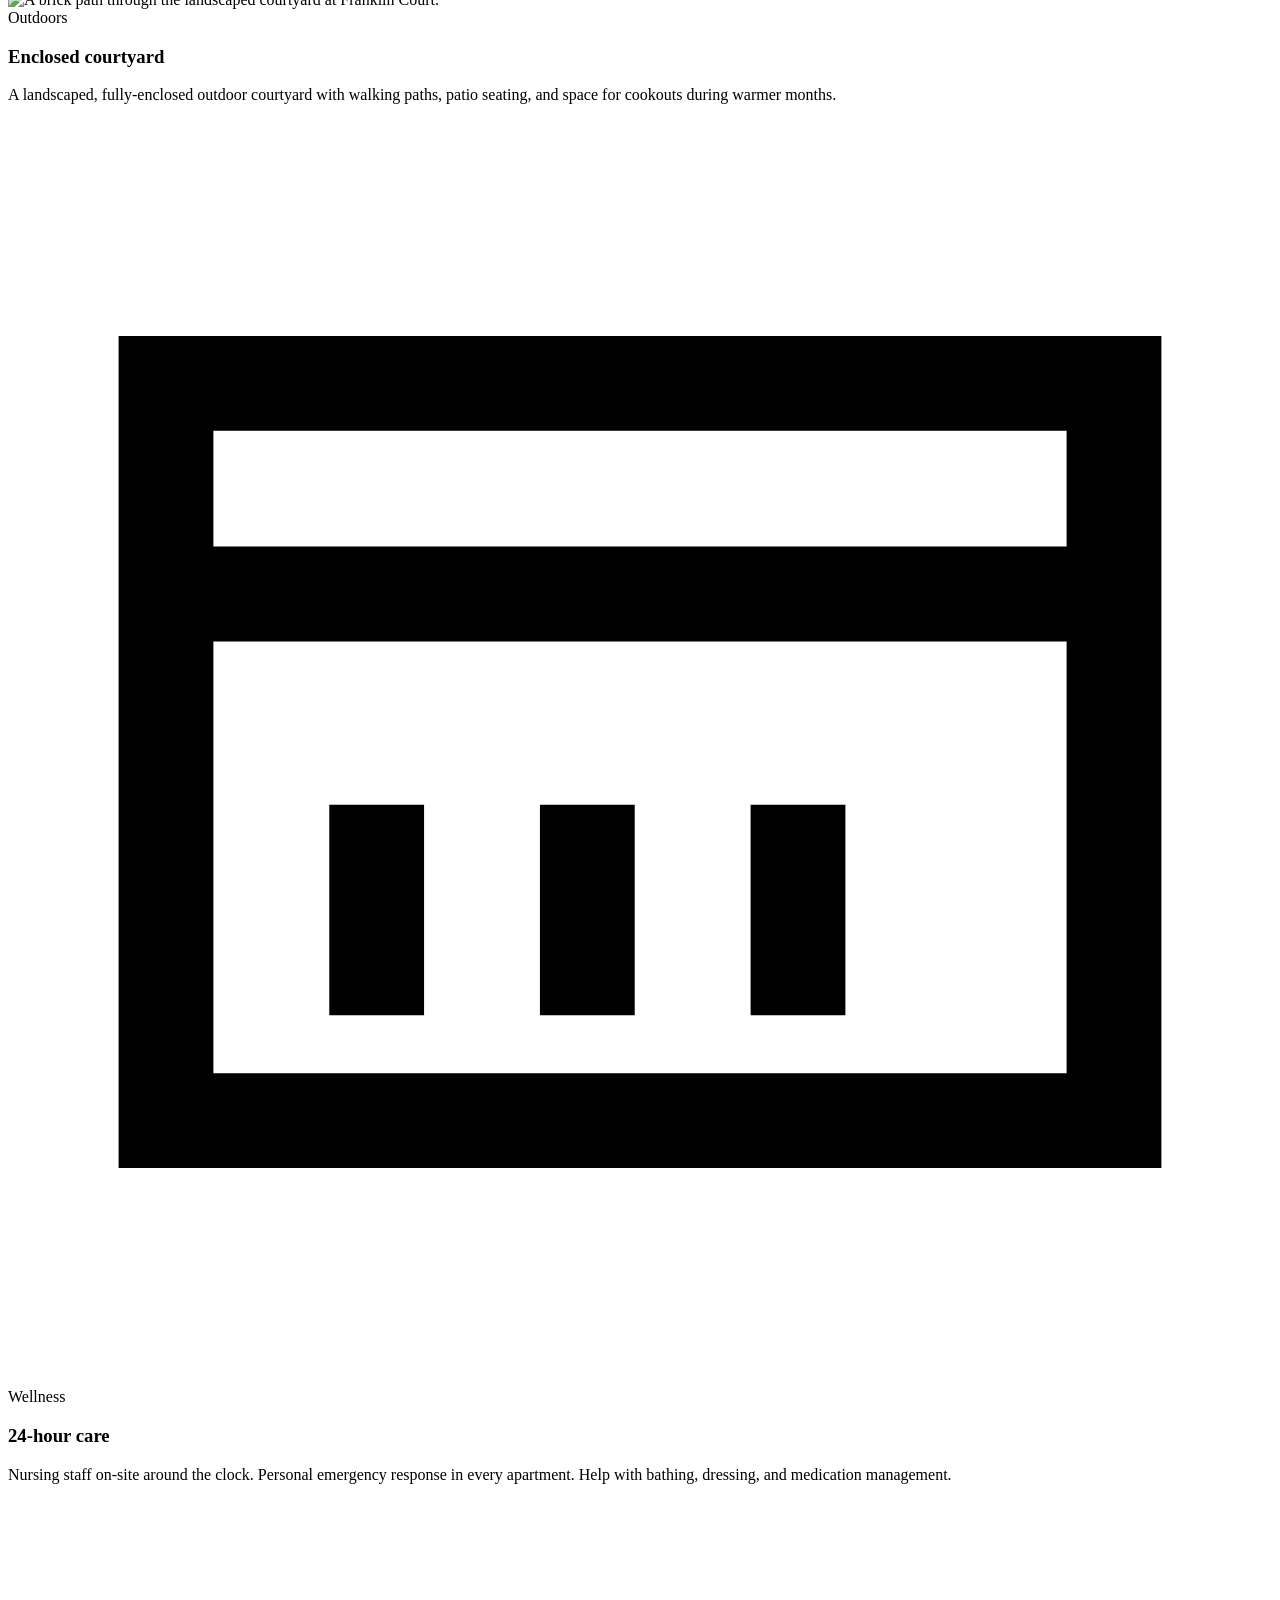
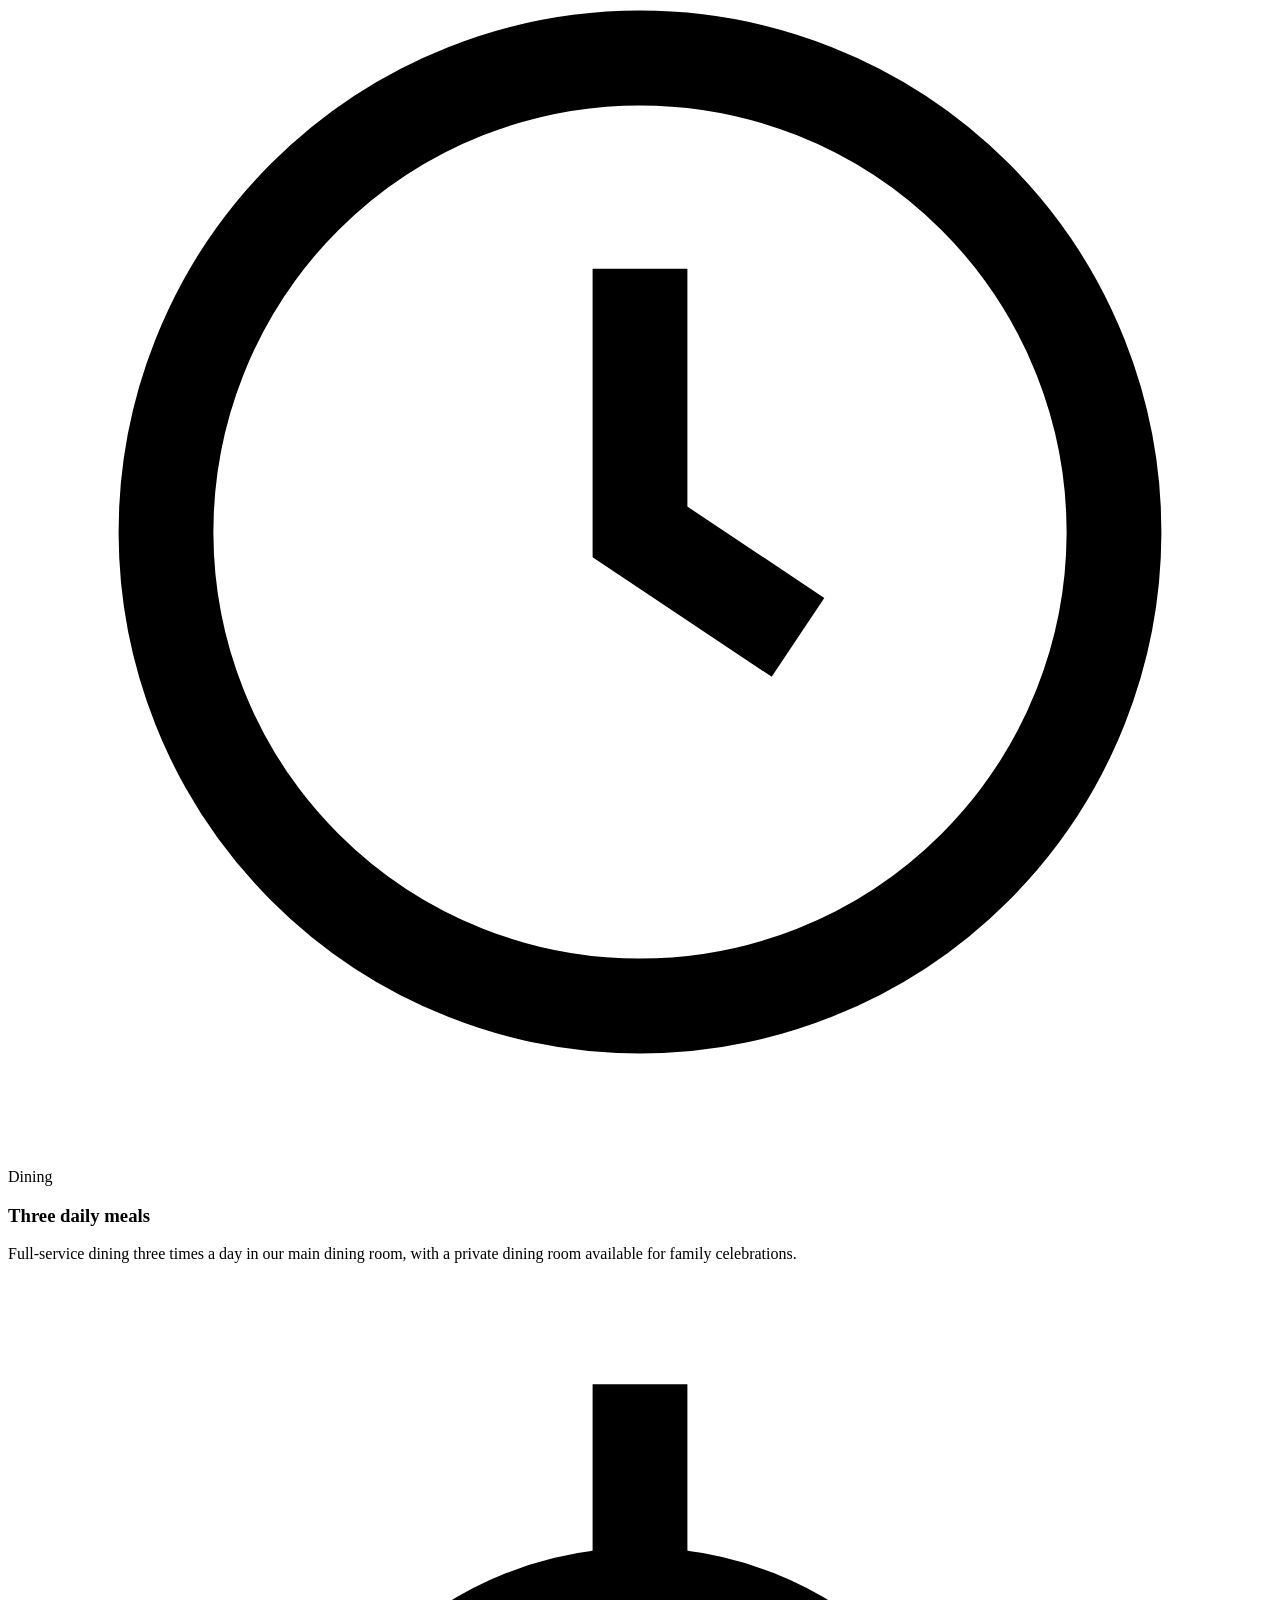
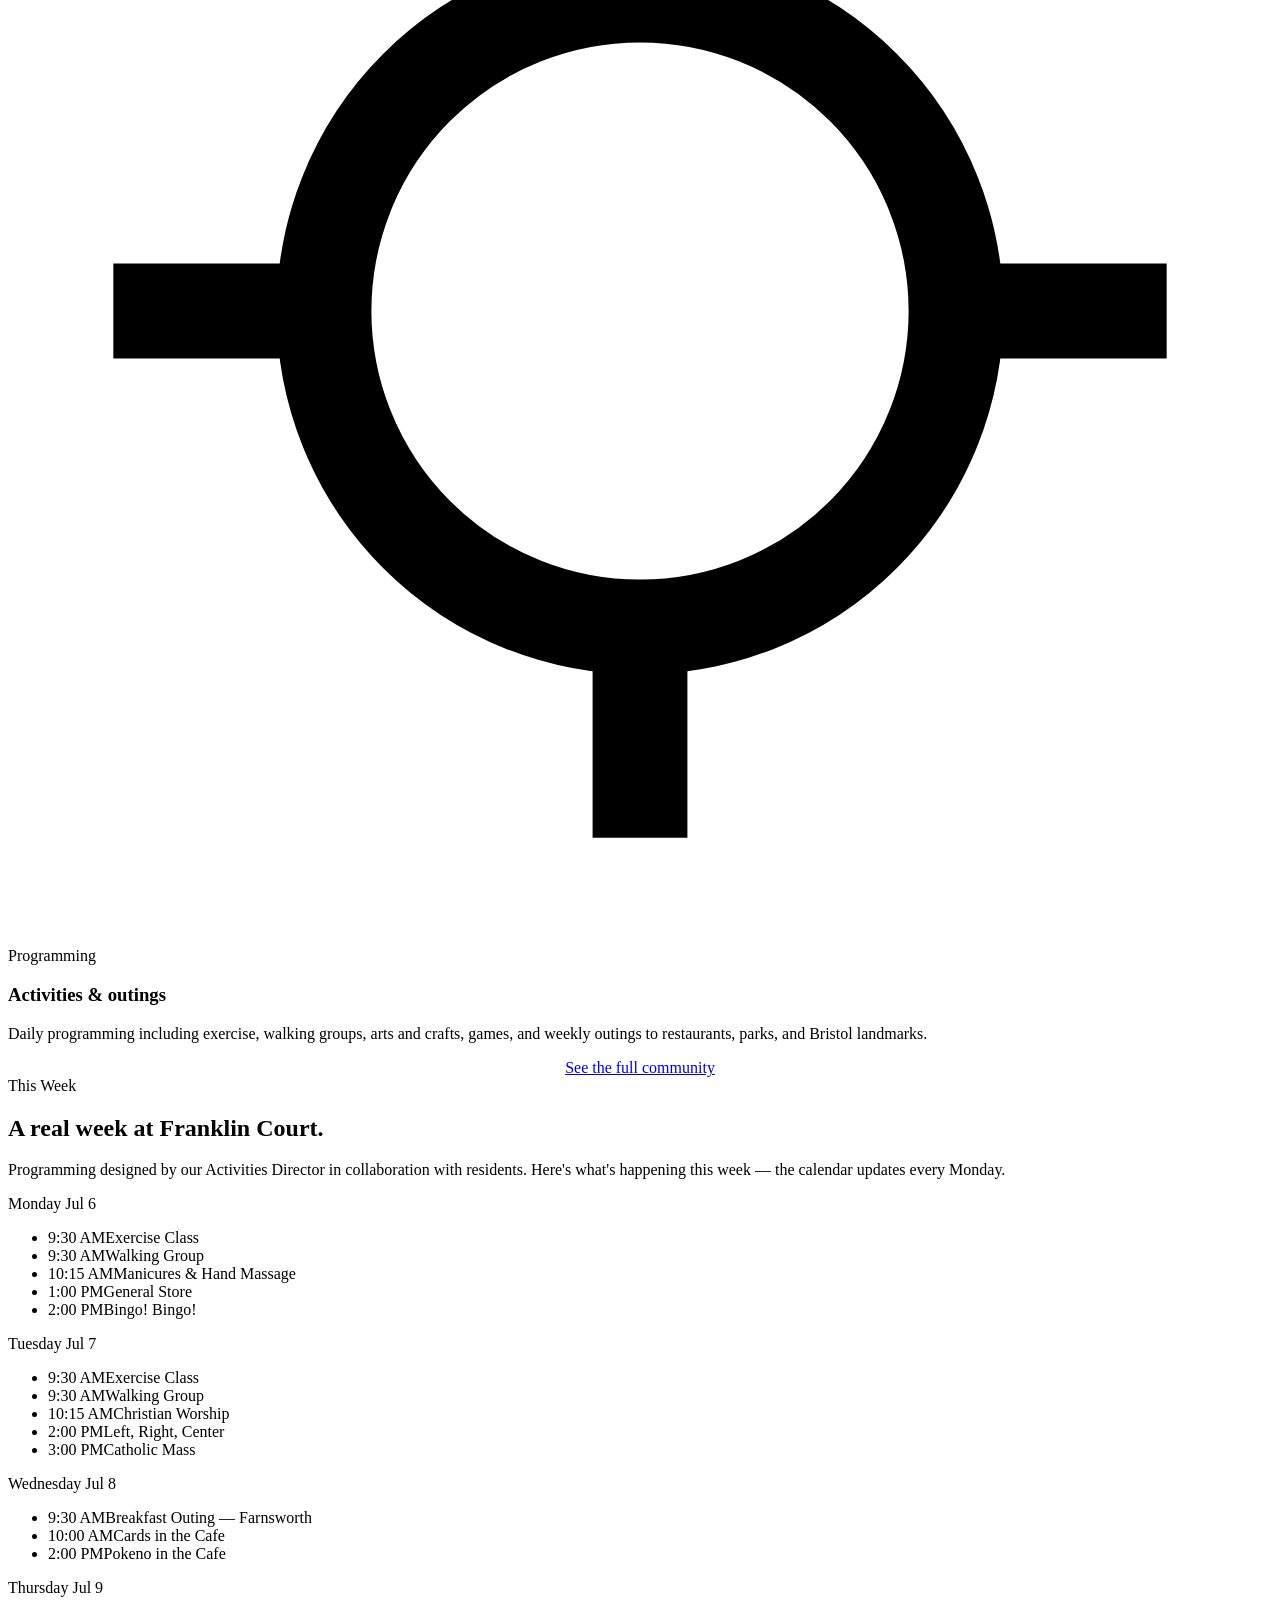
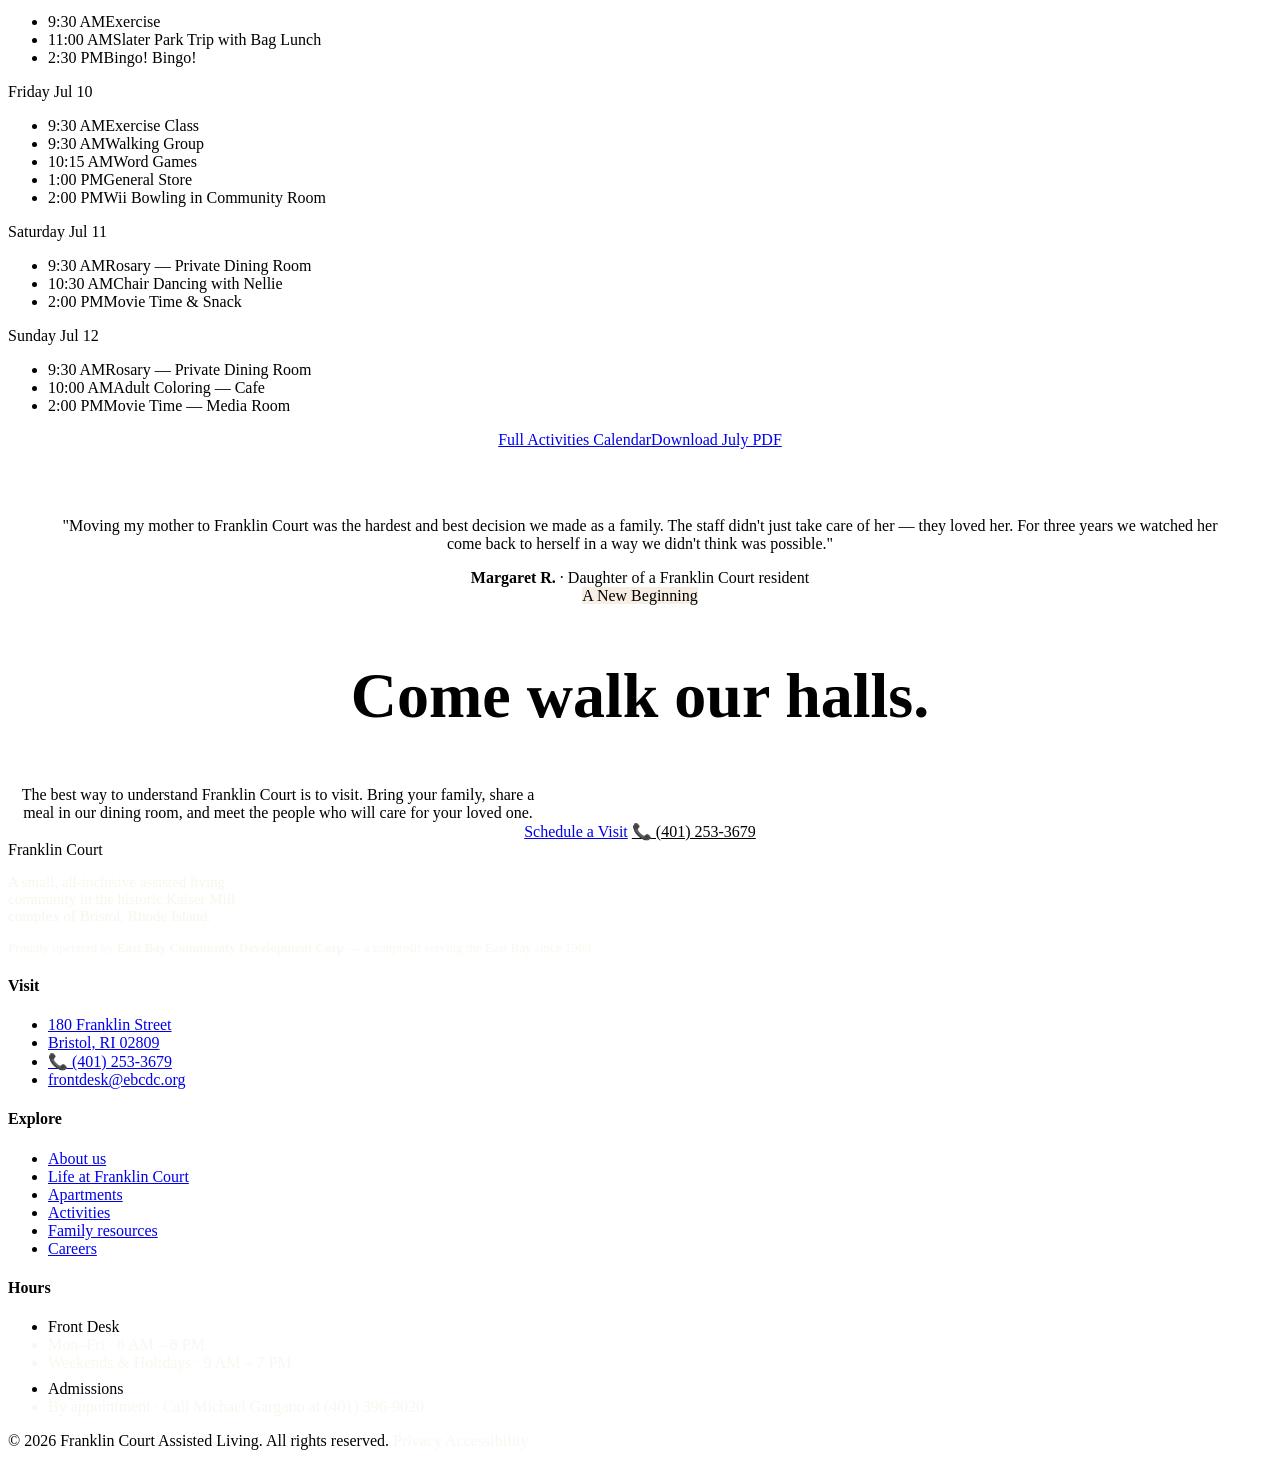
==== commit 70e7dd46: "Replace hard '30 residents' with '~30' / 'About 30' site-wide Franklin Court has about 30 residents," ====
--- a/wordpress-theme/index.html
+++ b/wordpress-theme/index.html
@@ -9,7 +9,7 @@
 
   <link rel="preconnect" href="https://fonts.googleapis.com">
   <link rel="preconnect" href="https://fonts.gstatic.com" crossorigin>
-  <link href="https://fonts.googleapis.com/css2?family=Fraunces:ital,opsz,wght@0,9..144,400;0,9..144,500;0,9..144,600;1,9..144,400;1,9..144,500&family=JetBrains+Mono:wght@500;600&family=Source+Sans+3:wght@400;500;600;700&display=swap" rel="stylesheet">
+  <link href="https://fonts.googleapis.com/css2?family=Lora:ital,wght@0,400;0,500;0,600;0,700;1,400;1,500;1,600&family=JetBrains+Mono:wght@500;600&family=Source+Sans+3:wght@400;500;600;700&display=swap" rel="stylesheet">
 
   <link rel="stylesheet" href="css/main.css">
   <link rel="icon" type="image/svg+xml" href="data:image/svg+xml,<svg xmlns='http://www.w3.org/2000/svg' viewBox='0 0 32 32'><rect width='32' height='32' rx='6' fill='%231A2530'/><text x='16' y='22' font-family='Georgia' font-size='18' fill='%23F5EFE2' text-anchor='middle' font-weight='500'>F</text></svg>">
@@ -82,7 +82,7 @@
           <span class="eyebrow">East Bay · Bristol, Rhode Island</span>
           <h1>Care that feels<br>like <em>home.</em></h1>
           <p class="hero-lede">
-            For three decades, Franklin Court has been a small, family-run assisted living community in the heart of historic Bristol — within walking distance of downtown, the harbor, and the East Bay Bike Path. <strong>30 residents. Real relationships. One careful attention.</strong>
+            For three decades, Franklin Court has been a small, family-run assisted living community in the heart of historic Bristol — within walking distance of downtown, the harbor, and the East Bay Bike Path. <strong>About 30 residents. Real relationships. One careful attention.</strong>
           </p>
           <div class="btn-row">
             <a href="tour.html" class="btn btn-primary">Schedule a Visit</a>
@@ -107,7 +107,7 @@
       <div class="container">
         <div class="stats-grid">
           <div>
-            <div class="stat-num">30</div>
+            <div class="stat-num">~30</div>
             <div class="stat-label">Residents · one-to-one care</div>
           </div>
           <div>
